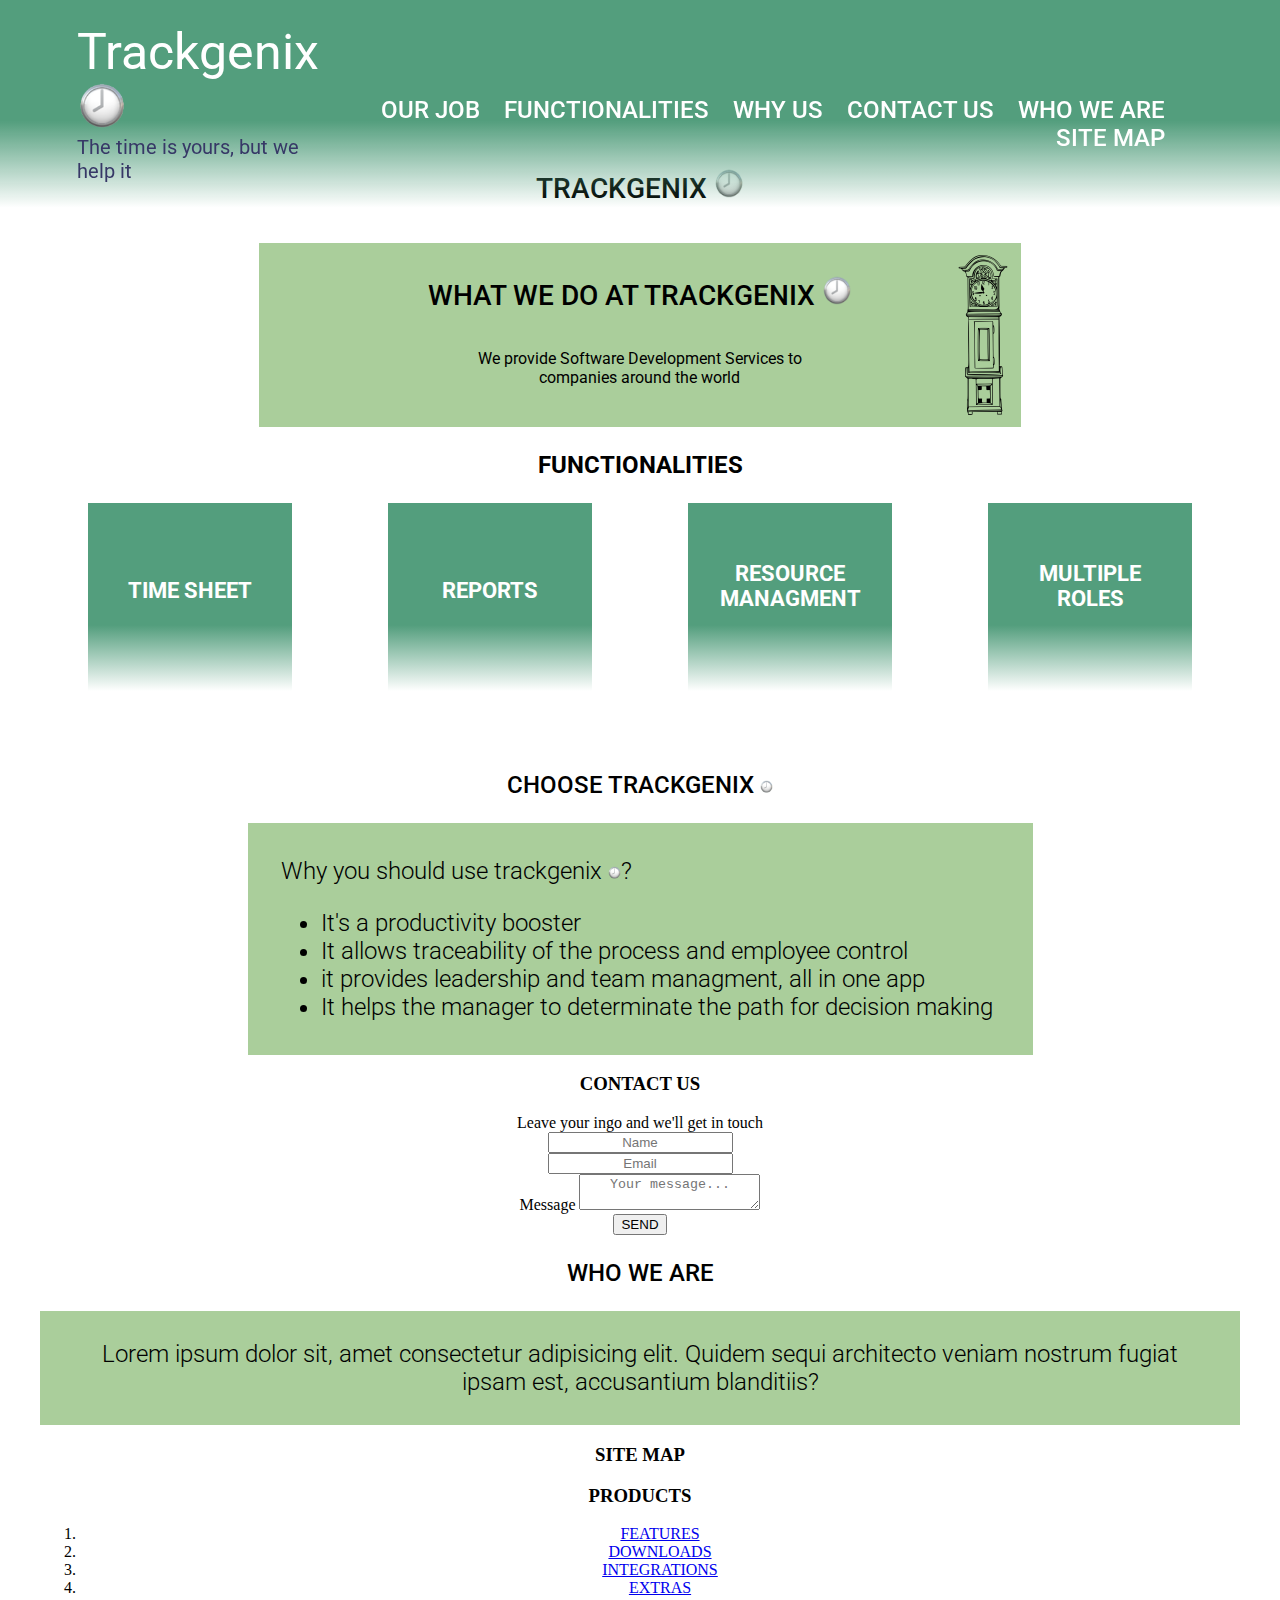
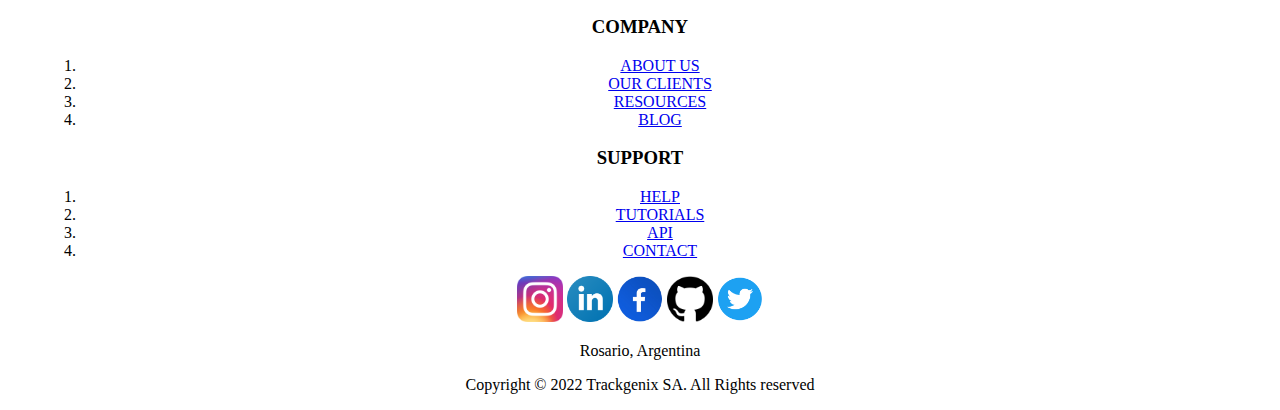
==== Semana-03/index.html @ 8e411500 "BaSP-2022: Finished style for third and fourth section" ====
<!DOCTYPE html>
<html lang="en">
    <head>
        <meta charset="UTF-8">
        <meta http-equiv="X-UA-Compatible" content="IE=edge">
        <meta name="viewport" content="width=device-width, initial-scale=1.0">
     <title>Trackgenix</title>
     <link rel="stylesheet" type="text/css" href="css/style.css">
    </head>
    <body>
        <header id="main-header">
            <div class="container">
                <div id="logo">
                    <h1>Trackgenix</h1>
                    <img src="img/minireloj.png" alt="weblogo" width="50" height="50">
                    <h3>The time is yours, but we help it</h3>
                </div>
                <nav id="navbar">
                    <div class="container">
                        <ul>
                            <li><a href="#our-job">OUR JOB</a></li>
                            <li><a href="#functionalities">FUNCTIONALITIES</a></li>
                            <li><a href="#">WHY US</a></li>
                            <li><a href="#contact"> CONTACT US</a></li>
                            <li><a href="#who-we-are">WHO WE ARE</a></li>
                            <li><a href="#site-map">SITE MAP</a></li>
                        </ul>
                    </div>
                </nav>
            </div>
        </header>
            <aside id="sidebar">
                <a href="our-job">Home</a>
                <a href="#">Log In</a>
                <a href="#"> Sing Up</a>
            </aside>
        <main>
            <section id="our-job">
                <div class="ourjobtitle">
                        <h4>
                            TRACKGENIX <img src="img/minireloj.png" alt="swatchicon" width="30" height="30">
                        </h4>
                </div>
                <div class="ourjobbox">
                    <div class="textourjob">
                        <h4>
                        WHAT WE DO AT TRACKGENIX <img src="img/minireloj.png" alt="swatchicon" width="30" height="30">
                        </h4>
                        <p>
                            We provide Software Development Services to companies around the world
                        </p>
                    </div>
                    <div class="web-picture">
                        <img src="img/relojweb.png" alt="backgroundpicture" width="80" height="">
                    </div>
                </div>
            </section>
            <section id="functionalities">
                    <h3>FUNCTIONALITIES</h3>
                <div class="func">
                    <a href="#">TIME SHEET</a>
                </div>
                <div class="func">
                    <a href="#">REPORTS</a>
                </div>
                <div class="func2">
                    <div class="func">
                        <a href="#">RESOURCE</br> MANAGMENT</a>
                    </div>
                    <div class="func">
                        <a href="#">MULTIPLE</br> ROLES</a>
                    </div>
                </div>
            </section>
            <section id="choosetrackgenix">
                        <h3>
                            CHOOSE TRACKGENIX <img src="img/minireloj.png" alt="swatchicon" widht="13" height="13">
                        </h3>
                <div class="ctbox">
                    <p>
                        Why you should use trackgenix <img src="img/minireloj.png" alt="swatchicon" widht="13" height="13">?
                    <ul>
                        <li>It's a productivity booster</li>
                        <li>It allows traceability of the process and employee control</li>
                        <li>it provides leadership and team managment, all in one app</li>
                        <li>It helps the manager to determinate the path for decision making</li>
                    </ul>
                    </p>
                </div>
                </div>
            </section>
            <section id="contact">
                <div>
                    <p>
                        <h3>CONTACT US</h3>
                    </p>
                </div>
                <form action="process.php" method="POST">
                        <legend>
                            Leave your ingo and we'll get in touch
                        </legend>
                    <div>
                        <input type="text" name="name" placeholder="Name">
                    </div>
                    <div>
                        <input type="text" name="EMAIL" placeholder="Email">
                    </div>
                    <div>
                        <label>Message</label>
                        <textarea name="message" placeholder="Your message..."></textarea>
                    </div>
                    <div>
                        <input type="submit" name="submit" value="SEND">
                    </div>
                </form>
            </section>
            <section id="who-we-are">
            <div>
                <h3>WHO WE ARE</h3>
                <div class="wbox">
                    <p>
                        Lorem ipsum dolor sit, amet consectetur adipisicing elit. Quidem sequi architecto veniam nostrum fugiat ipsam est, accusantium blanditiis?
                    </p>
                </div>
            </div>
            </section>
            <section id="site-map">
                <div class="sitemaplinks">
                        <h3>SITE MAP</h3>
                            <h3>PRODUCTS</h3>
                                <ol>
                                    <li><a href="#">FEATURES</a></li>
                                    <li><a href="#">DOWNLOADS</a></li>
                                    <li><a href="#">INTEGRATIONS</a></li>
                                    <li><a href="#">EXTRAS</a></li>
                                </ol>
                            <h3>COMPANY</h3>
                                <ol>
                                    <li><a href="#">ABOUT US</a></li>
                                    <li><a href="#">OUR CLIENTS</a></li>
                                    <li><a href="#">RESOURCES</a></li>
                                    <li><a href="#">BLOG</a></li>
                                </ol>
                            <h3>SUPPORT</h3>
                                <ol>
                                    <li><a href="#">HELP</a></li>
                                    <li><a href="#">TUTORIALS</a></li>
                                    <li><a href="#">API</a></li>
                                    <li><a href="#">CONTACT</a></li>
                                </ol>
                </div>
            </section>
        </main>
        <footer>
            <div class="footericons">
                <img src="img/Instaicon.png" alt="instagramicon" width="46" height="46">
                <img src="img/linkedinicon.png" alt="linkedinicon" width="46" height="46">
                <img src="img/facebookicon.png" alt="facebookicon" width="46" height="46">
                <img src="img/githubicon.png" alt="githubicon"  width="46" height="46">
                <img src="img/twittericon.png" alt="twittericon"  width="46" height="46">
            </div>
            <div class="copyright">
                <p>
                    Rosario, Argentina
                </p>
                <p>
                    Copyright © 2022 Trackgenix SA. All Rights reserved
                </p>
            </div>
        </footer>
    </body>
</html>
---- Semana-03/css/style.css ----
@import url('https://fonts.googleapis.com/css2?family=Roboto:wght@300;400;500;700&display=swap');


body{
    margin: 0;
}

.container{
    width: 90%;
    margin: 10px 5%;
    overflow: hidden;
    display: block;
}

.container img{
    display: inline;
    max-width: 60px;
    height: auto;
}

.container h1{
    display: inline;
    font-family: "Roboto";
    font-weight: 400;
    font-size: 50px
}

.container h3{
    margin: 2px 0;
    font-family: 'Roboto', Arial, Helvetica, sans-serif;
    font-weight: 400;
    font-size: 20px;
    color: #373867;
}

.container #logo{
    width: 20%;
    display: inline-block;
}

#main-header{
    background: rgb(83,158,125);
    background: linear-gradient(180deg, rgba(83,158,125,1) 58%, rgba(255,255,255,0) 100%);
    color: white;
    padding: 1%;
    position: fixed;
    z-index: 50;
    width: 100%;
    display: block;
}

#navbar{
    width: 78%;
    display: inline-block;
    text-align: right;
}

#navbar ul{
    padding: 0;
    list-style: none;
}

#navbar li{
    display:inline;
}

#navbar ul li a{
    color: white;
    text-decoration: none;
    font-size: 24px;
    font-family: 'Roboto', Arial, Helvetica, sans-serif;
    font-weight: 500;
    padding-left: 20px;
}

#navbar ul li a:hover{
    color: #000000;
    }
    
    #navbar ul li a:active{
    color: #000000;
    }

main{
    width: 100%;
    margin-top: 150px;
}

section{
    max-width: 1200px;
    display: block;
    margin: 0 auto;
}

main section *{
    text-align: center;
}

h4 {
    font-family: 'Roboto', Arial, Helvetica, sans-serif;
    font-weight: 500;
    font-size: 28px;
    margin: 5%;
    margin-top: 3%
}

#our-job {
    max-width: 762px;
    display: block;
    margin: 0 auto;
    text-align: center;
    font-family: 'Roboto', Arial, Helvetica, sans-serif;
    font-weight: 400;
}

#our-job p{
    max-width: 400px;
    margin: 0 auto;
    margin-bottom: 30px;
}

.textourjob {
    width: 98%;
    display: inline-block;
    margin: 1%;
    box-sizing: border-box;
}   

.web-picture {
    width: 10%;
    display: inline-block;
    position: absolute;
    right: 0;
    top: 10px;
}

.ourjobbox {
    border: 2px solid #aace9b;
    background-color: #aace9b;
    position:relative;
    z-index: 20;
}

#functionalities {
    max-width: 1200px;
}

#functionalities h3{
    font-family: 'Roboto', Arial, Helvetica, sans-serif;
    font-weight: 700;
    font-size: 24px;
}

.func {
    width: 17%;
    min-height: 188px;
    float: left;
    border: 1% solid #aace9b;
    background-color: #aace9b;
    font-family: 'Roboto', Arial, Helvetica, sans-serif;
    font-weight: 500;
    vertical-align: top;
    margin: 0 4%;
    background: rgb(83,158,125);
    background: linear-gradient(180deg, rgba(83,158,125,1) 65%, rgba(255,255,255,0) 100%);
}

.func a{
    display: block;
    margin-top: 75px;
    text-decoration: none;
    color: white;
    font-family: 'Roboto', Arial, Helvetica, sans-serif;
    font-weight: 700;
    font-size: 22px;
}

.func2 a{
    margin-top: 58px;
}

#functionalities::after {
    content: "";
    display: block;
    clear: both;
 }

#choosetrackgenix {
    max-width: 785px;
    display: block;
    margin-top: 80px;
}

#choosetrackgenix h3 {
    font-family: 'Roboto', Arial, Helvetica, sans-serif;
    font-weight: 500;
    font-size: 24px;
}

.ctbox {
    border: 1% solid #aace9b;
    background-color: #aace9b;
    padding: 10px 33px;

}

#choosetrackgenix p, #choosetrackgenix li{
    font-family: 'Roboto', Arial, Helvetica, sans-serif;
    font-weight: 300;
    font-size: 24px;
    text-align: left;
}



#who-we-are {
    max-width: 1200px;
}

#who-we-are h3{
    font-family: 'Roboto', Arial, Helvetica, sans-serif;
    font-weight: 500;
    font-size: 24px;
}

#who-we-are p{
    font-family: 'Roboto', Arial, Helvetica, sans-serif;
    font-weight: 300;
    font-size: 24px;
}

.wbox {
    border: 1% solid #aace9b;
    background-color: #aace9b;
    padding: 5px 33px;
}

footer {
    text-align: center;
}
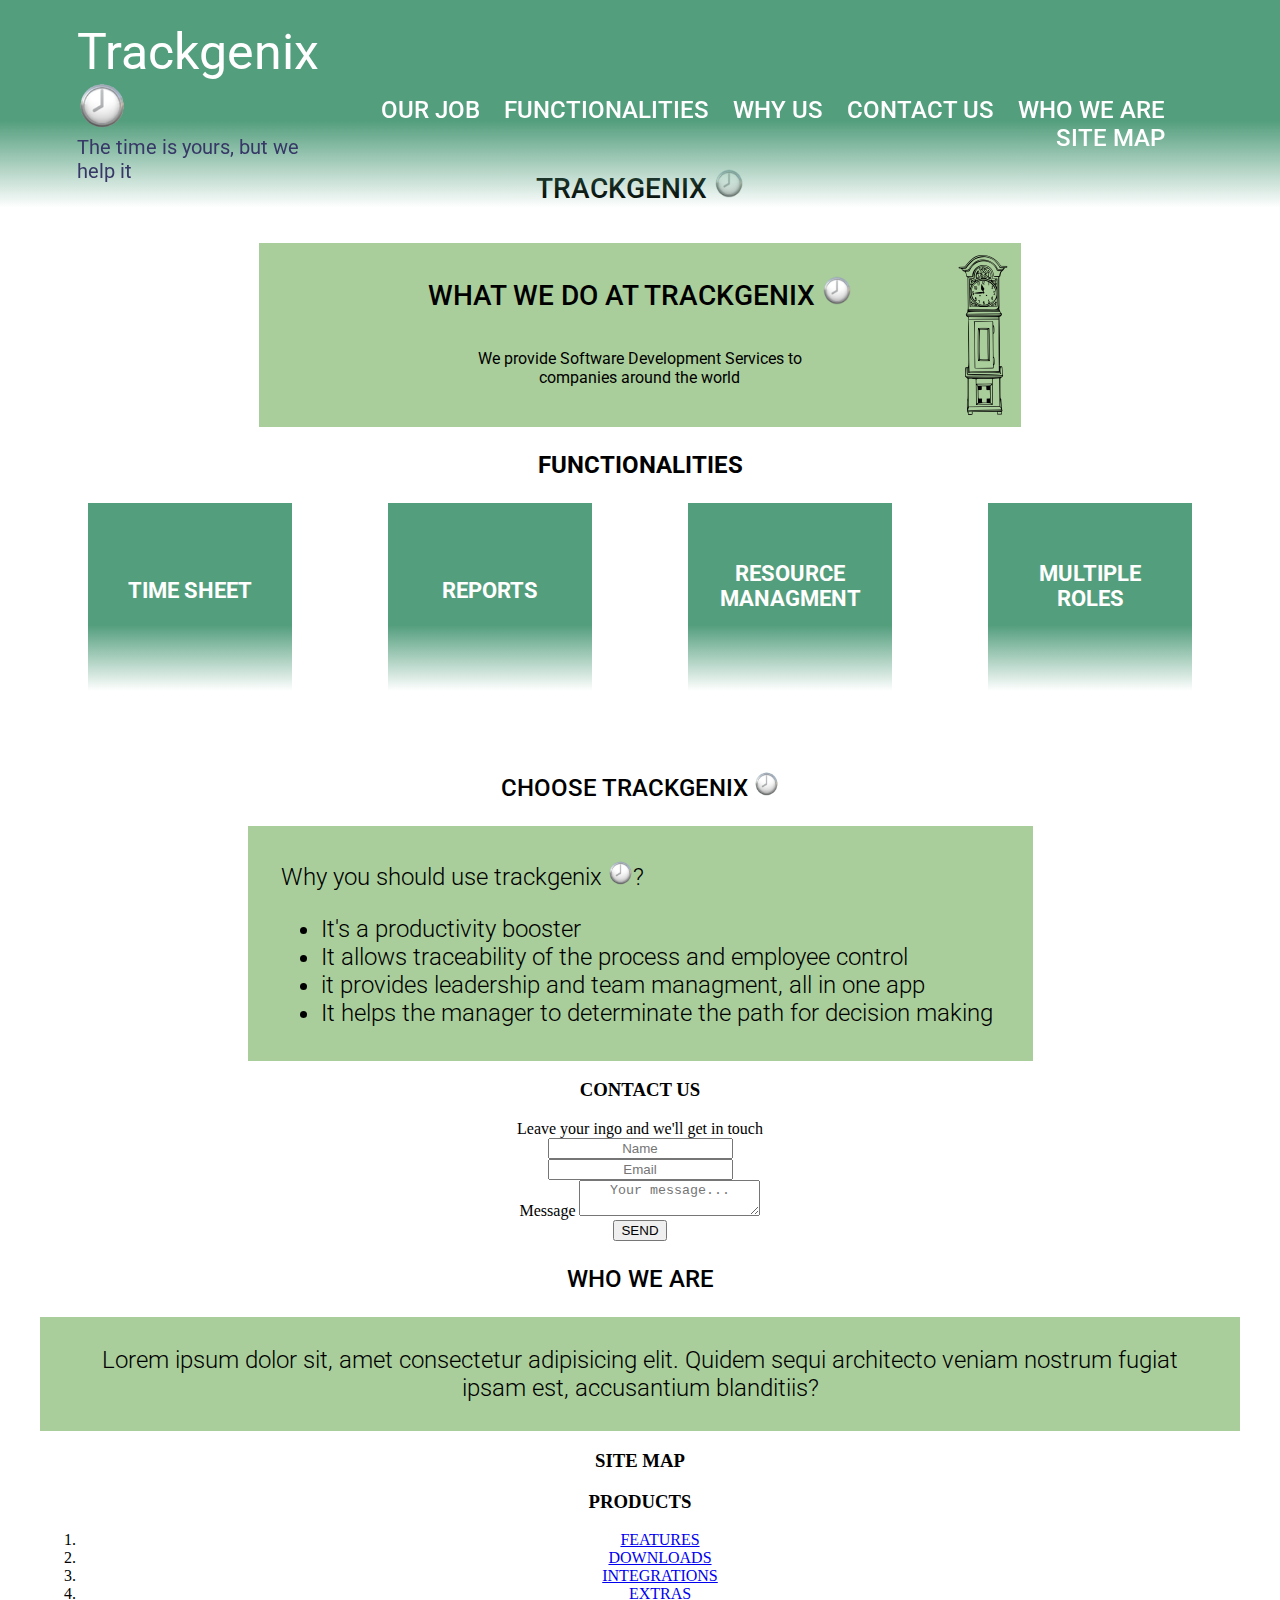
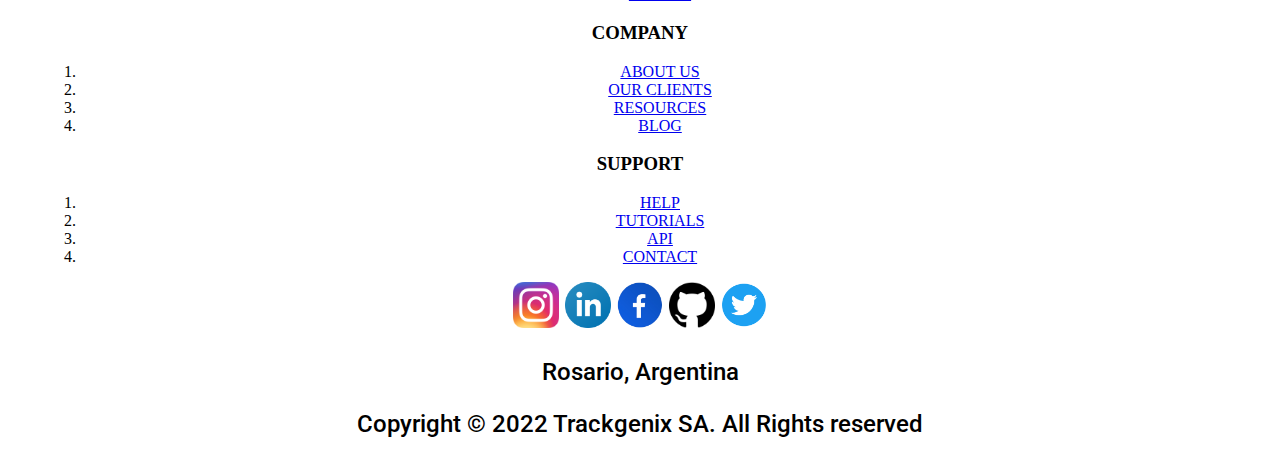
==== commit cdbd8cb2: "BaSP-2022: Changed footer font" ====
--- a/Semana-03/index.html
+++ b/Semana-03/index.html
@@ -74,11 +74,11 @@
             </section>
             <section id="choosetrackgenix">
                         <h3>
-                            CHOOSE TRACKGENIX <img src="img/minireloj.png" alt="swatchicon" widht="13" height="13">
+                            CHOOSE TRACKGENIX <img src="img/minireloj.png" alt="swatchicon" widht="25" height="25">
                         </h3>
                 <div class="ctbox">
                     <p>
-                        Why you should use trackgenix <img src="img/minireloj.png" alt="swatchicon" widht="13" height="13">?
+                        Why you should use trackgenix <img src="img/minireloj.png" alt="swatchicon" widht="25" height="25">?
                     <ul>
                         <li>It's a productivity booster</li>
                         <li>It allows traceability of the process and employee control</li>
--- a/Semana-03/css/style.css
+++ b/Semana-03/css/style.css
@@ -237,5 +237,8 @@
 
 footer {
     text-align: center;
-}
-
+    font-family: 'Roboto', Arial, Helvetica, sans-serif;
+    font-weight: 500;
+    font-size: 24px;
+}
+
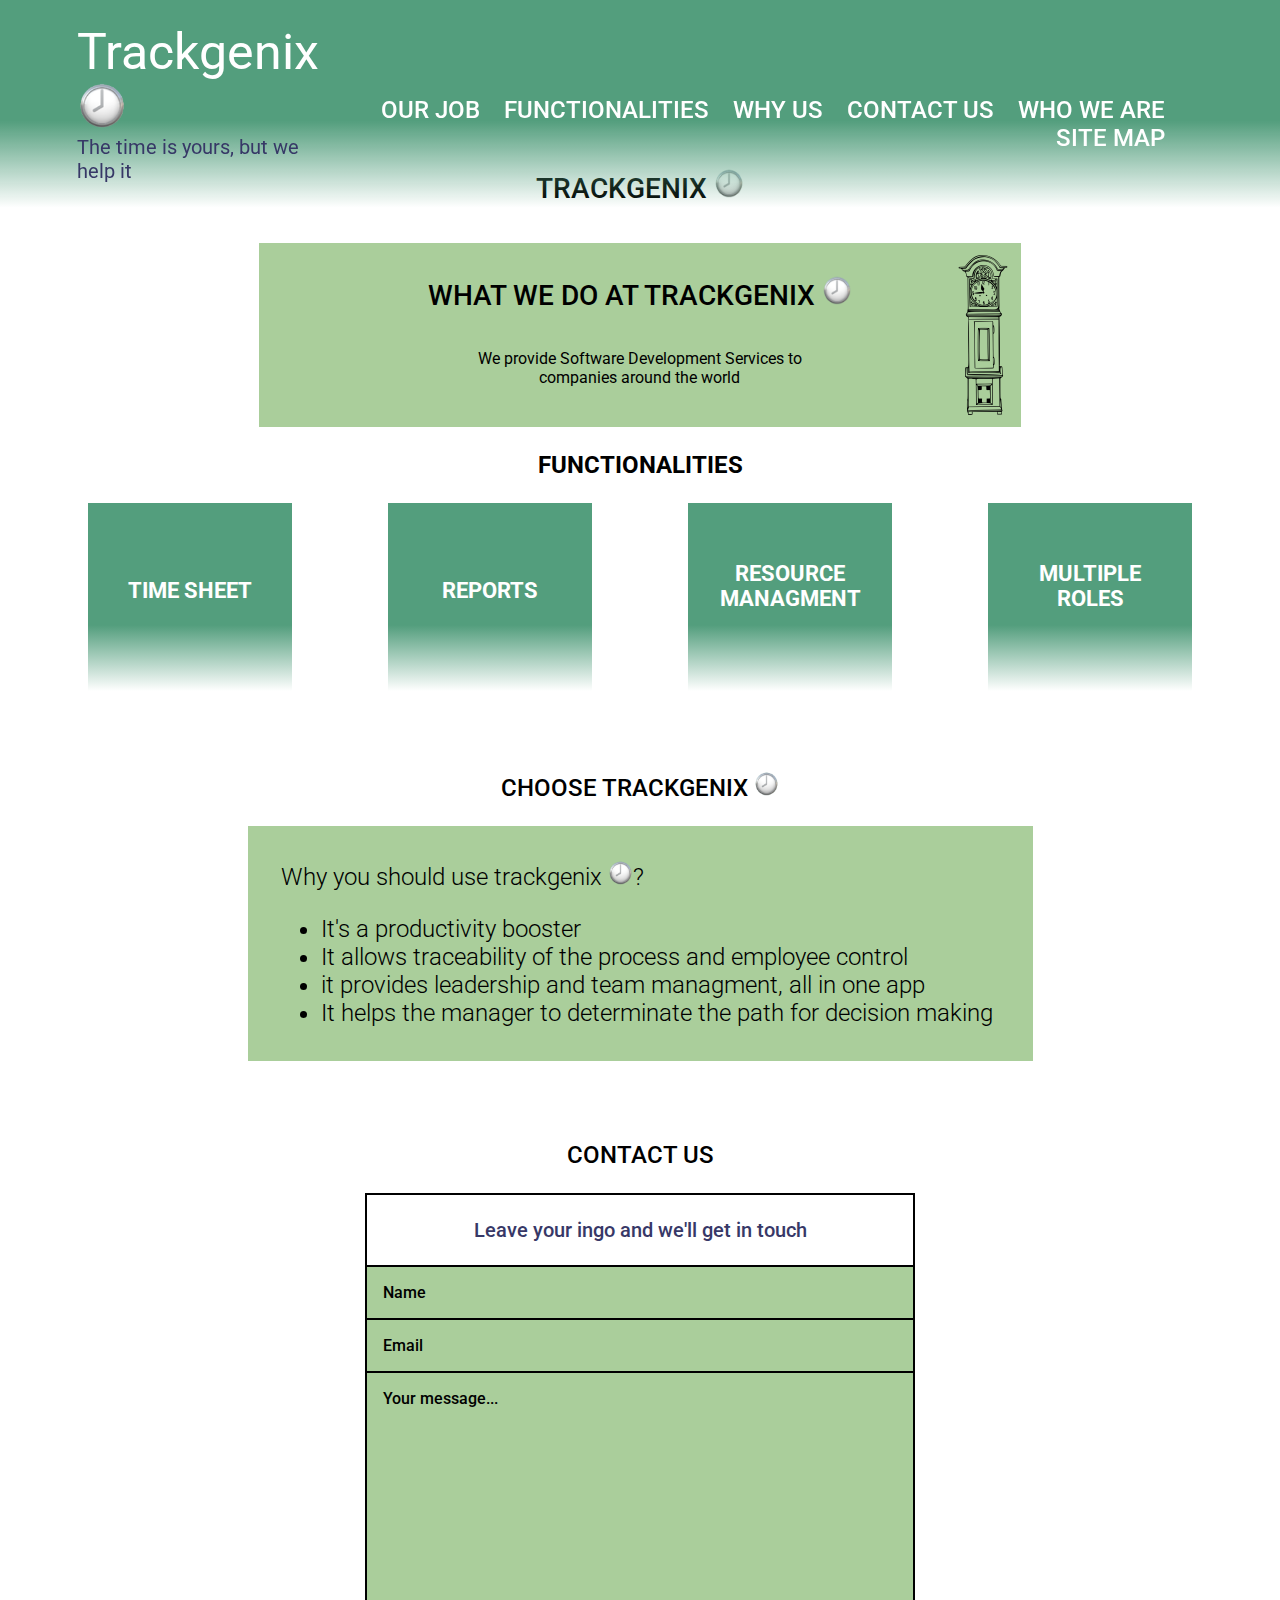
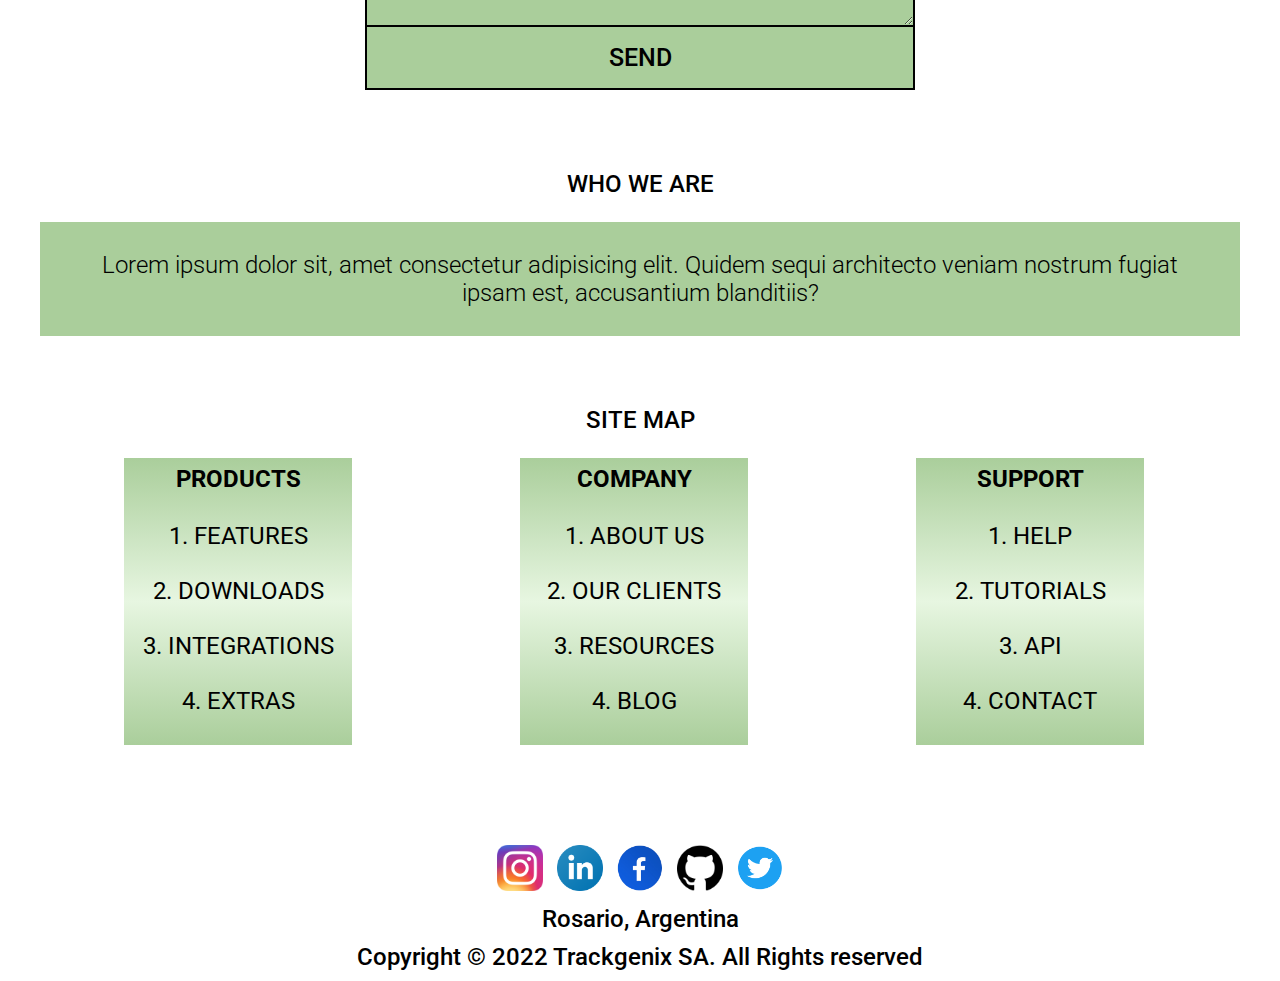
==== commit 84c18bbc: "Finished Last two sections, added some padding between titles" ====
--- a/Semana-03/index.html
+++ b/Semana-03/index.html
@@ -64,12 +64,12 @@
                     <a href="#">REPORTS</a>
                 </div>
                 <div class="func2">
-                    <div class="func">
-                        <a href="#">RESOURCE</br> MANAGMENT</a>
-                    </div>
-                    <div class="func">
-                        <a href="#">MULTIPLE</br> ROLES</a>
-                    </div>
+                 <div class="func">
+                    <a href="#">RESOURCE</br> MANAGMENT</a>
+                </div>
+                <div class="func">
+                    <a href="#">MULTIPLE</br> ROLES</a>
+                </div>
                 </div>
             </section>
             <section id="choosetrackgenix">
@@ -90,10 +90,8 @@
                 </div>
             </section>
             <section id="contact">
-                <div>
-                    <p>
+                <div class="contacth3">
                         <h3>CONTACT US</h3>
-                    </p>
                 </div>
                 <form action="process.php" method="POST">
                         <legend>
@@ -106,10 +104,9 @@
                         <input type="text" name="EMAIL" placeholder="Email">
                     </div>
                     <div>
-                        <label>Message</label>
                         <textarea name="message" placeholder="Your message..."></textarea>
                     </div>
-                    <div>
+                    <div class="submitbutton">
                         <input type="submit" name="submit" value="SEND">
                     </div>
                 </form>
@@ -125,39 +122,53 @@
             </div>
             </section>
             <section id="site-map">
+                <div class="sh3">
+                    <h3>SITE MAP</h3>
+                </div>
                 <div class="sitemaplinks">
-                        <h3>SITE MAP</h3>
-                            <h3>PRODUCTS</h3>
+                    <div class="sitemapboxs">
+                        <h4>PRODUCTS</h4>
+                            <p>
                                 <ol>
                                     <li><a href="#">FEATURES</a></li>
                                     <li><a href="#">DOWNLOADS</a></li>
                                     <li><a href="#">INTEGRATIONS</a></li>
                                     <li><a href="#">EXTRAS</a></li>
                                 </ol>
-                            <h3>COMPANY</h3>
+                            </p>
+                    </div>
+                    <div class="sitemapboxs">
+                        <h4>COMPANY</h4>
+                            <p>
                                 <ol>
                                     <li><a href="#">ABOUT US</a></li>
                                     <li><a href="#">OUR CLIENTS</a></li>
                                     <li><a href="#">RESOURCES</a></li>
                                     <li><a href="#">BLOG</a></li>
                                 </ol>
-                            <h3>SUPPORT</h3>
+                            </p>
+                    </div>
+                    <div class="sitemapboxs">
+                        <h4>SUPPORT</h4>
+                            <p>
                                 <ol>
                                     <li><a href="#">HELP</a></li>
                                     <li><a href="#">TUTORIALS</a></li>
                                     <li><a href="#">API</a></li>
                                     <li><a href="#">CONTACT</a></li>
                                 </ol>
+                            </p>
+                    </div>
                 </div>
             </section>
         </main>
         <footer>
             <div class="footericons">
-                <img src="img/Instaicon.png" alt="instagramicon" width="46" height="46">
-                <img src="img/linkedinicon.png" alt="linkedinicon" width="46" height="46">
-                <img src="img/facebookicon.png" alt="facebookicon" width="46" height="46">
-                <img src="img/githubicon.png" alt="githubicon"  width="46" height="46">
-                <img src="img/twittericon.png" alt="twittericon"  width="46" height="46">
+                <a href="#" target="_blank"><img src="img/Instaicon.png" alt="instagramicon" width="46" height="46"></a>
+                <a href="#" target="_blank"><img src="img/linkedinicon.png" alt="linkedinicon" width="46" height="46"></a>
+                <a href="#" target="_blank"><img src="img/facebookicon.png" alt="facebookicon" width="46" height="46"></a>
+                <a href="#" target="_blank"><img src="img/githubicon.png" alt="githubicon"  width="46" height="46"></a>
+                <a href="#" target="_blank"><img src="img/twittericon.png" alt="twittericon"  width="46" height="46"></a>
             </div>
             <div class="copyright">
                 <p>
--- a/Semana-03/css/style.css
+++ b/Semana-03/css/style.css
@@ -145,7 +145,7 @@
     max-width: 1200px;
 }
 
-#functionalities h3{
+#functionalities h3 {
     font-family: 'Roboto', Arial, Helvetica, sans-serif;
     font-weight: 700;
     font-size: 24px;
@@ -157,14 +157,17 @@
     float: left;
     border: 1% solid #aace9b;
     background-color: #aace9b;
-    font-family: 'Roboto', Arial, Helvetica, sans-serif;
-    font-weight: 500;
     vertical-align: top;
     margin: 0 4%;
     background: rgb(83,158,125);
     background: linear-gradient(180deg, rgba(83,158,125,1) 65%, rgba(255,255,255,0) 100%);
 }
 
+.func p{
+    font-family: 'Roboto', Arial, Helvetica, sans-serif;
+    font-weight: 500;
+}
+
 .func a{
     display: block;
     margin-top: 75px;
@@ -179,7 +182,7 @@
     margin-top: 58px;
 }
 
-#functionalities::after {
+#functionalities::after, #site-map::after {
     content: "";
     display: block;
     clear: both;
@@ -211,10 +214,79 @@
     text-align: left;
 }
 
-
+#contact {
+    max-width: 550px;
+    display: block;
+    margin-top: 80px
+}
+
+ .contacth3 h3{
+    font-family: 'Roboto', Arial, Helvetica, sans-serif;
+    font-weight: 500;
+    font-size: 24px;
+ }
+
+ legend {
+    border: 2px solid #000000;
+    background-color: #ffffff;
+    padding: 23px;
+    font-family: 'Roboto', Arial, Helvetica, sans-serif;
+    font-weight: 500;
+    font-size: 20px;
+    color: #373867
+ }
+
+ #contact form input {
+    width: 100%;
+    max-width: 514px;
+    border: 2px solid;
+    border-top: 0;
+    padding: 16px;
+    margin: 0;
+    display: block;
+    text-align: left;
+    font-family: 'Roboto', Arial, Helvetica, sans-serif;
+    font-weight: 500;
+    font-size: 16px;
+    color: black;
+    background-color: #aace9b;
+}
+
+#contact form textarea {
+    width: 100%;
+    max-width: 514px;
+    border: 2px solid;
+    border-top: 0;
+    padding: 16px;
+    margin: 0;
+    display: block;
+    text-align: left;
+    font-family: 'Roboto', Arial, Helvetica, sans-serif;
+    font-weight: 500;
+    font-size: 16px;
+    color: black;
+    min-height: 220px;
+    background-color: #aace9b;
+}
+
+#contact form .submitbutton input {
+    width: 100%;
+    max-width: 550px;
+    font-family: 'Roboto', Arial, Helvetica, sans-serif;
+    font-weight: 500;
+    font-size: 25px;
+    text-align: center;
+    background-color: #aace9b;
+}
+
+#contact form input::placeholder, #contact form textarea::placeholder {
+color: rgb(0, 0, 0);
+}
 
 #who-we-are {
     max-width: 1200px;
+    display: block;
+    margin-top: 80px
 }
 
 #who-we-are h3{
@@ -235,10 +307,68 @@
     padding: 5px 33px;
 }
 
+#site-map {
+    max-width: 1150xp;
+    margin-top: 70px;
+    display: block;
+}
+
+.sitemapboxs {
+    width: 19%;
+    min-height: 200px;
+    float: left;
+    border: 1% solid #aace9b;
+    background-color: #aace9b;
+    background: rgb(170,206,155);
+    background: linear-gradient(180deg, rgba(170,206,155,1) 0%, rgba(231,246,225,1) 50%, rgba(170,206,155,1) 100%);
+    margin: 0 7%;
+}
+
+.sh3 h3 {
+    font-family: 'Roboto', Arial, Helvetica, sans-serif;
+    font-weight: 500;
+    font-size: 24px;
+}
+
+.sitemapboxs h4{
+    font-family: 'Roboto', Arial, Helvetica, sans-serif;
+    font-weight: 700;
+    font-size: 24px;
+}
+
+#site-map a {
+    text-decoration: none;
+    color: rgb(0, 0, 0);
+    font-family: 'Roboto', Arial, Helvetica, sans-serif;
+    font-weight: 400;
+    font-size: 24px;
+}
+
+#site-map ol{
+    padding-left: 0;
+}
+
+#site-map li{
+    list-style-position: inside;
+    font-size: 24px;
+    font-weight: 400;
+    font-family: 'Roboto', Arial, Helvetica, sans-serif;
+    line-height: 55px;
+}
+
 footer {
+    display: block;
     text-align: center;
-    font-family: 'Roboto', Arial, Helvetica, sans-serif;
-    font-weight: 500;
-    font-size: 24px;
-}
-
+    margin-top: 100px;
+}
+
+footer p{
+    font-family: 'Roboto', Arial, Helvetica, sans-serif;
+    font-weight: 500;
+    font-size: 24px;
+    margin: 10px;
+}
+
+footer img{
+    margin: 0 5px;
+}